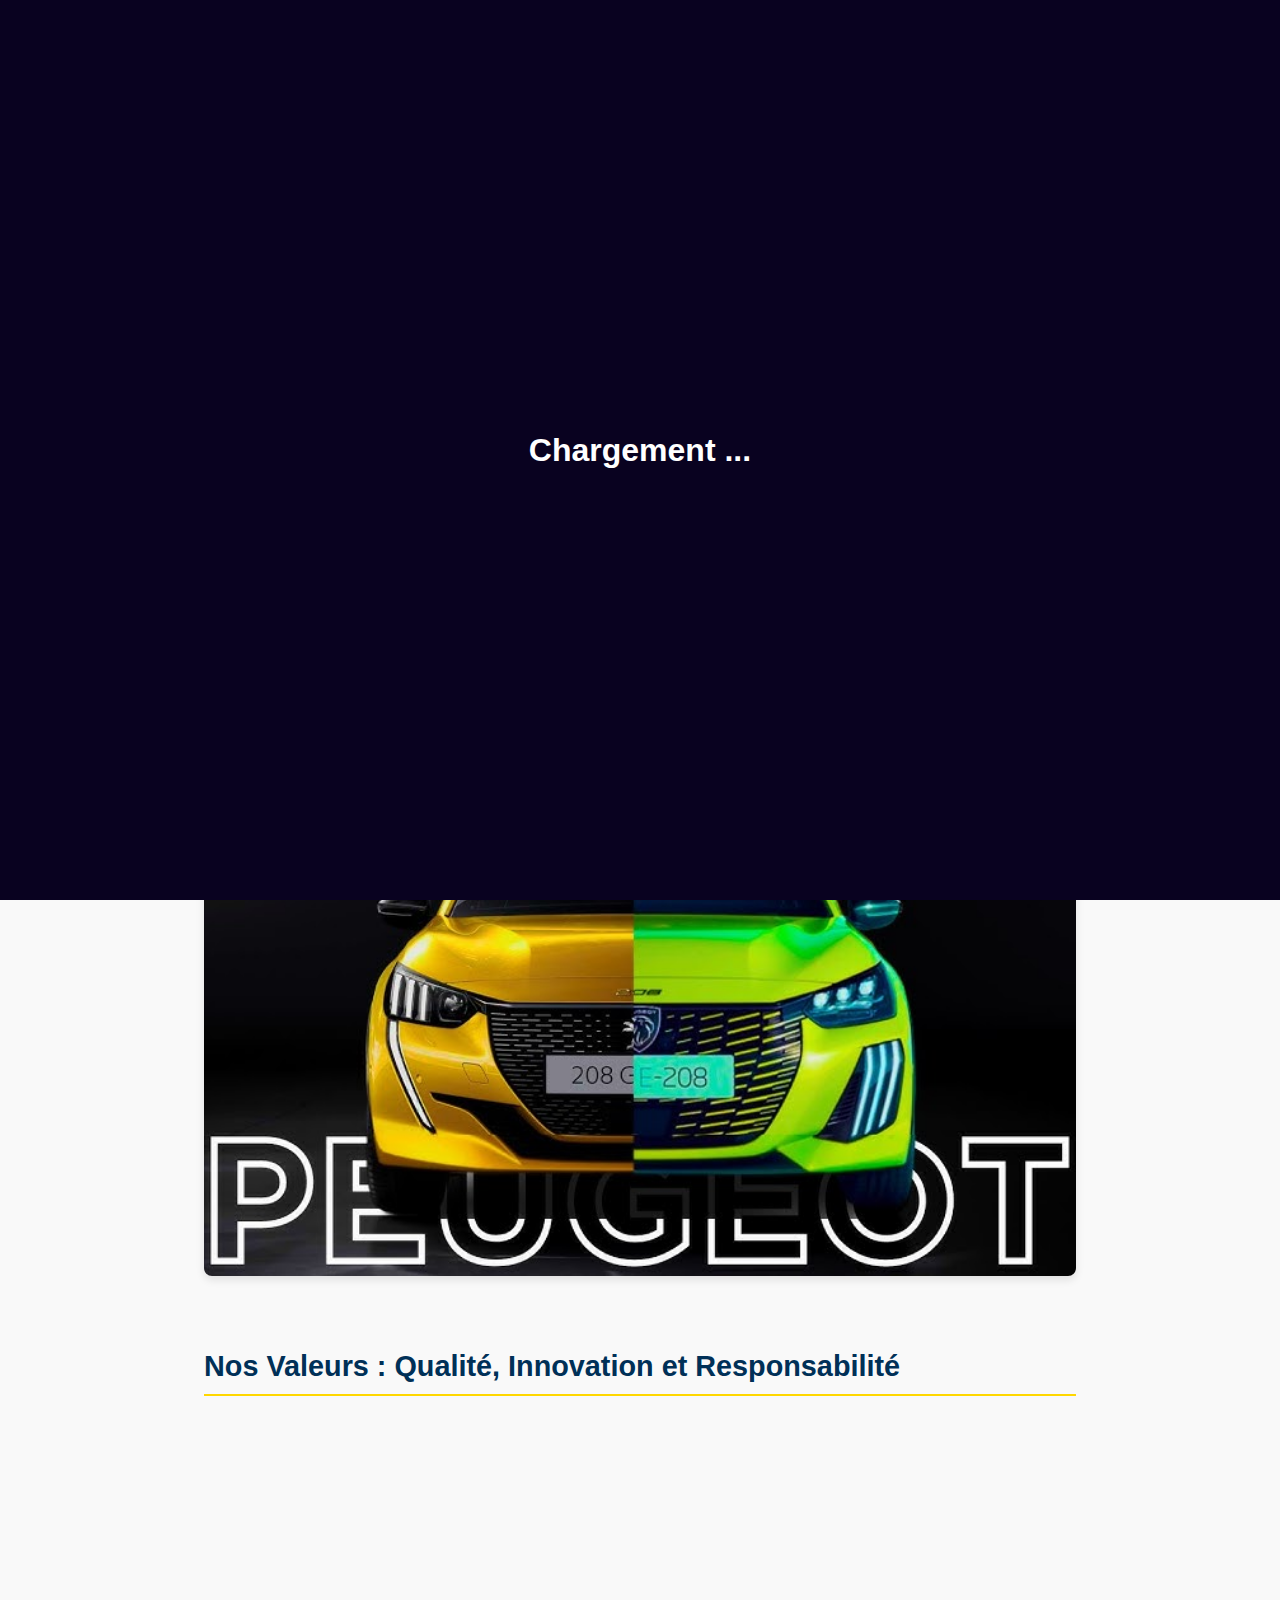
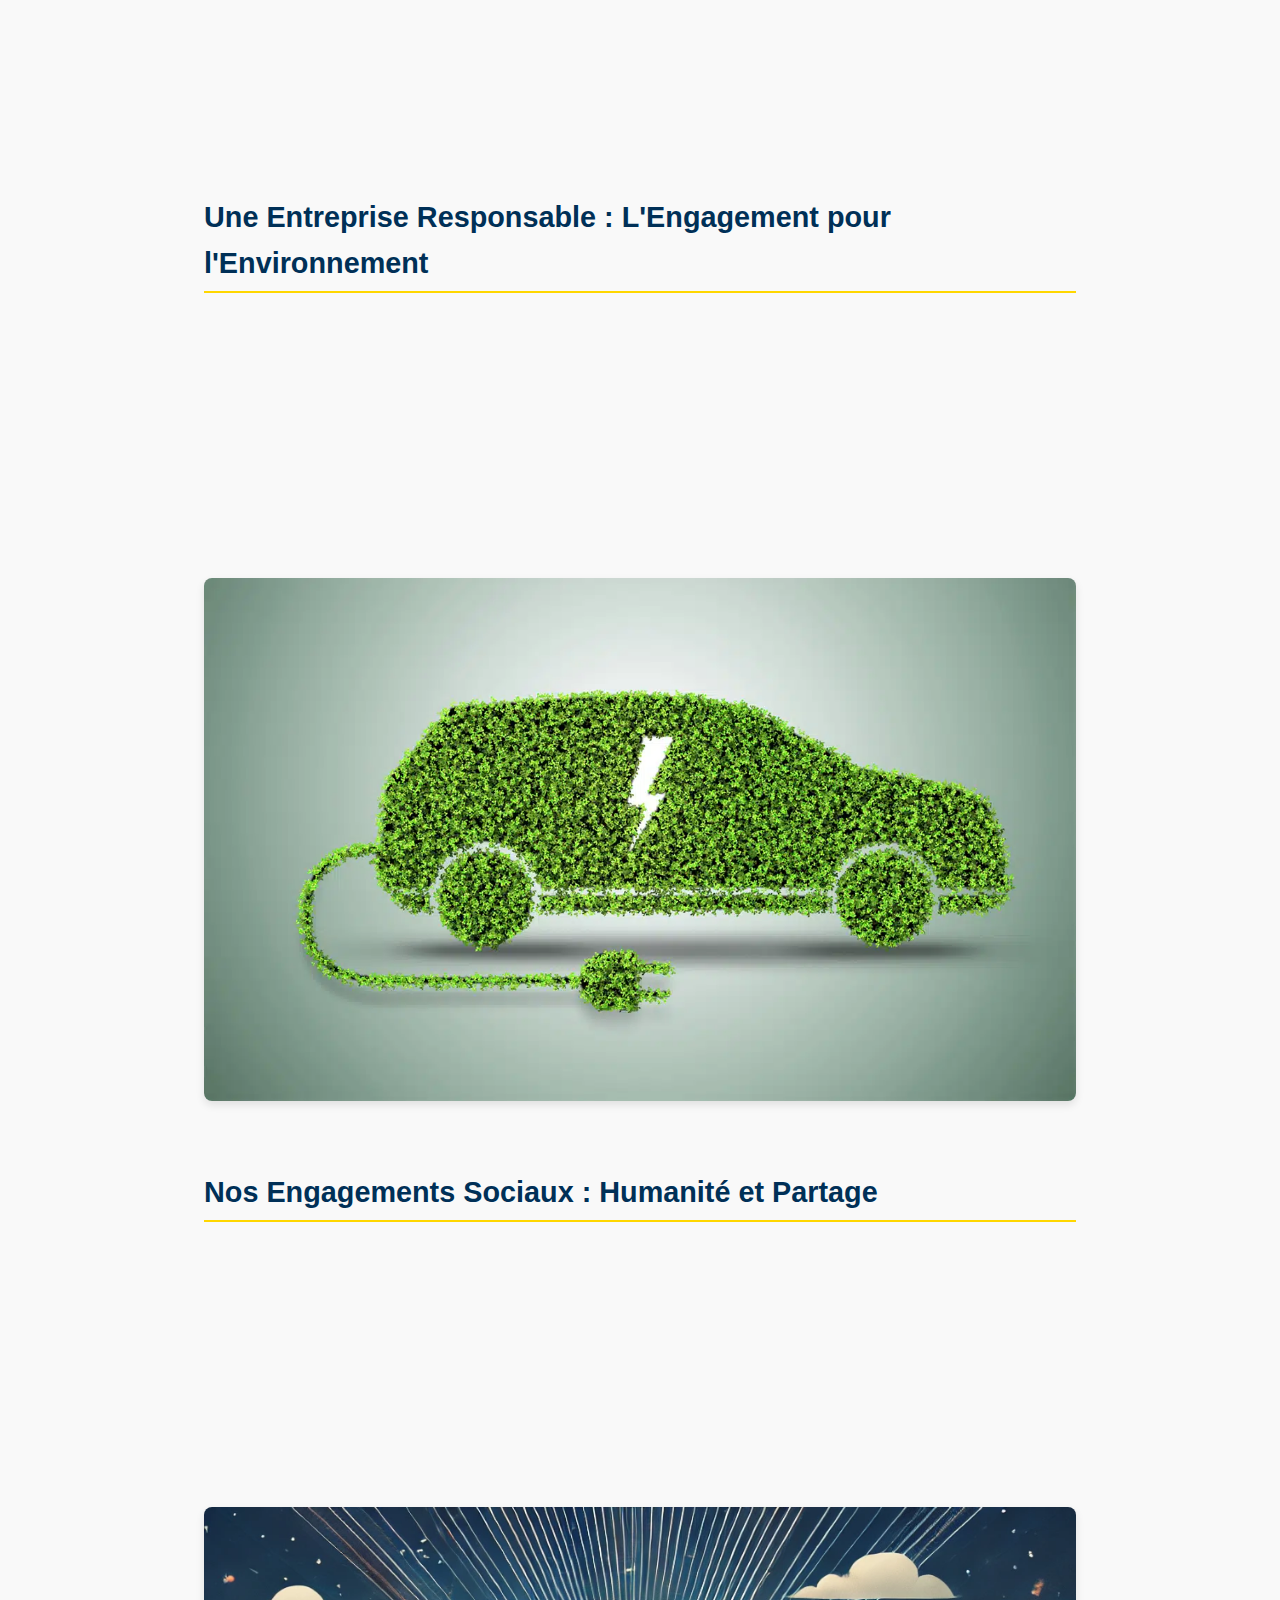
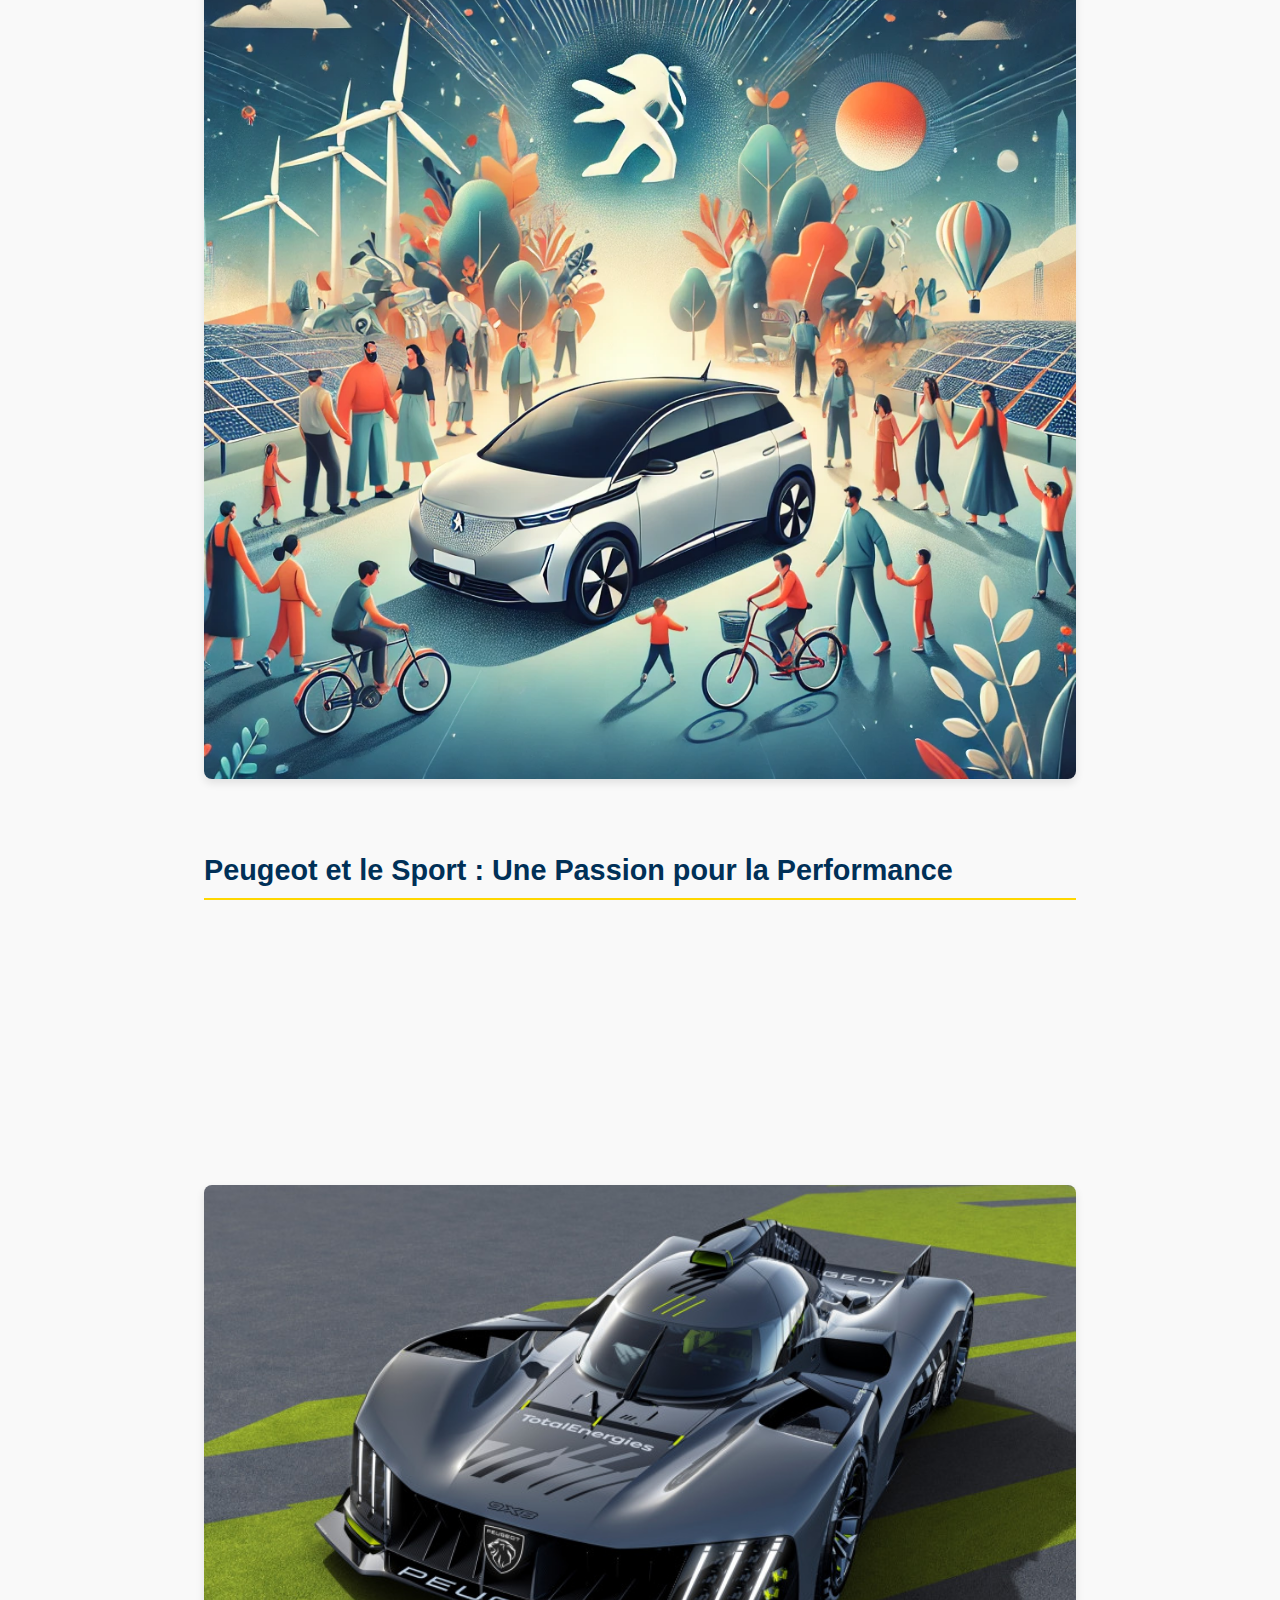
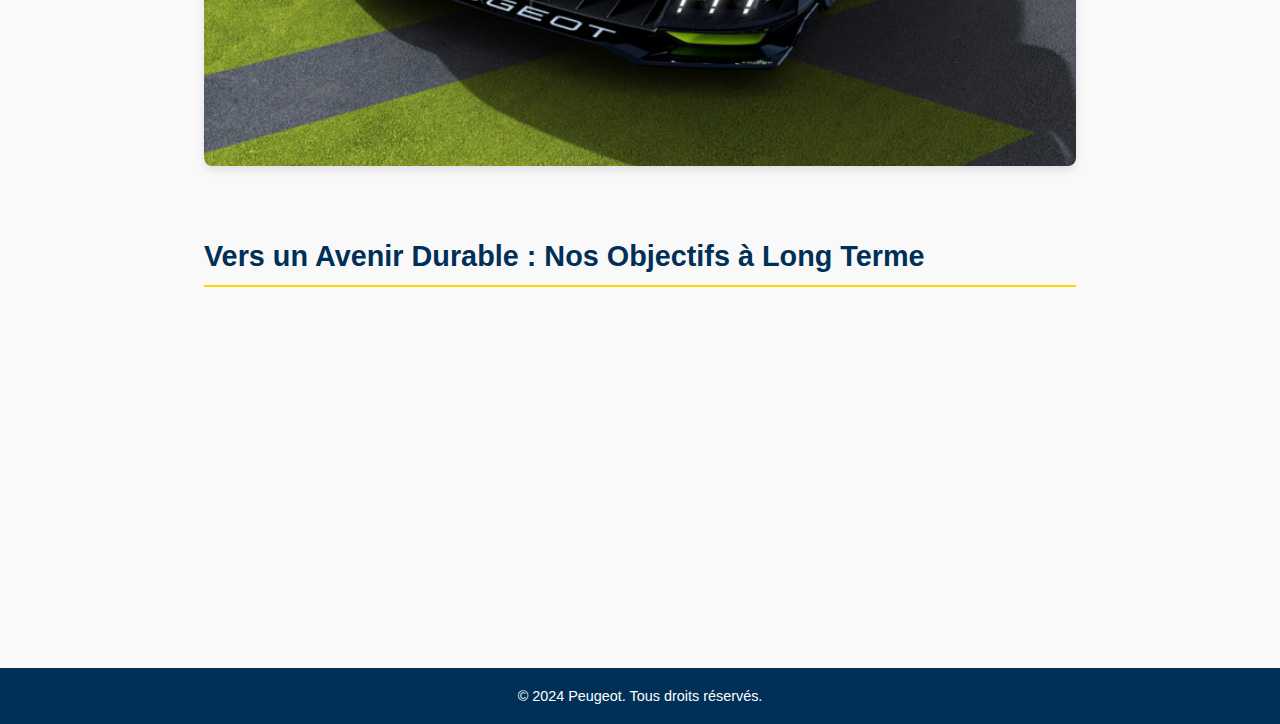
==== a_propo.html @ 874f8a7f "test" ====
<!DOCTYPE html>
<html lang="fr">
<head>
    <meta charset="UTF-8">
    <meta name="viewport" content="width=device-width, initial-scale=1.0">
    <meta name="description" content="Découvrez l'entreprise Peugeot, ses valeurs, sa mission et ses engagements pour un avenir durable.">
    <title>À propos - Peugeot</title>
    <link rel="stylesheet" href="css/a_propo.css">
</head>
<body>
    <div id="loader">
        <h1>Chargement <span>.</span><span>.</span><span>.</span></h1>
    </div>
    <header>
        <div class="logo">
            <img src="images/logo.png" alt="Logo Peugeot">
        </div>
        <nav>
            <ul>
                <li><a href="aceuil.html">Accueil</a></li>
                <li><a href="histoire.html">Notre Histoire</a></li>
                <li><a href="a_propo.html">À propos</a></li>
                <li><a href="contact.html">Contact</a></li>
            </ul>
        </nav>
    </header>

    <main>
        <section class="about">
            <h1>À propos de Peugeot</h1>
            <p>Peugeot est une marque emblématique, reconnue mondialement pour son innovation, sa fiabilité et son design avant-gardiste. Avec plus de 200 ans d’histoire, la marque a su se réinventer sans cesse, en s’adaptant aux besoins de ses clients tout en respectant des valeurs humaines et écologiques. Aujourd’hui, Peugeot incarne l’esprit de la mobilité durable, la performance et le luxe accessible, tout en continuant de marquer l'industrie automobile de son empreinte.</p>

            <h2>Notre Mission : Offrir une Mobilité Responsable et Innovante</h2>
            <p>La mission de Peugeot est d'offrir à ses clients des solutions de mobilité fiables, accessibles et durables. En tant que constructeur automobile, nous sommes engagés à créer des véhicules alliant confort, performance et respect de l’environnement. Peugeot se positionne comme un acteur majeur de la transition énergétique, avec une large gamme de véhicules hybrides et électriques, pour un avenir plus propre.</p>
            <p>Nous croyons que la mobilité de demain doit être plus durable, plus connectée et plus intelligente. C'est pourquoi nous mettons l'innovation au cœur de toutes nos démarches, de la conception de nouveaux modèles à l'intégration des dernières technologies, en passant par notre engagement en faveur de la réduction de l'empreinte carbone.</p>
            <img src="images/mission.jpg" alt="Peugeot Mission" class="about-img">

            <h2>Nos Valeurs : Qualité, Innovation et Responsabilité</h2>
            <p>Peugeot se fonde sur des valeurs fortes qui orientent chacune de ses décisions. Ces valeurs sont le socle de notre culture d'entreprise et se retrouvent dans tous les aspects de nos produits et services.</p>
            <ul>
                <li><strong>Qualité</strong> : Nous avons toujours mis un point d'honneur à offrir des véhicules d'une qualité irréprochable, tant en matière de performance que de sécurité. Chaque Peugeot est conçue pour répondre aux plus hauts standards, offrant ainsi une expérience de conduite optimale.</li>
                <li><strong>Innovation</strong> : Chez Peugeot, nous avons toujours été à l'avant-garde de l'innovation automobile. De la première voiture à moteur à essence à nos modèles électriques les plus récents, nous recherchons sans cesse de nouvelles façons d'améliorer l’expérience de nos clients tout en réduisant l'impact environnemental.</li>
                <li><strong>Responsabilité</strong> : Nous nous engageons à être responsables, tant sur le plan social qu'environnemental. Cela inclut la réduction de notre empreinte carbone, l'intégration de technologies propres et le soutien à des initiatives écologiques à travers le monde.</li>
            </ul>

            <h2>Une Entreprise Responsable : L'Engagement pour l'Environnement</h2>
            <p>Peugeot, en tant que leader de l’automobile, est profondément conscient des enjeux environnementaux actuels. Dans cette perspective, nous avons engagé une transition vers des véhicules de plus en plus écologiques, contribuant activement à la réduction de l’empreinte carbone. Peugeot s’est donné pour objectif de devenir une marque 100 % électrique d’ici 2030, et nous avons déjà fait un pas de géant avec nos modèles hybrides rechargeables et électriques comme la Peugeot e-208 et la Peugeot 3008 PHEV.</p>
            <p>Peugeot participe également à des projets d’optimisation de la chaîne de production, en réduisant la consommation d'énergie et les émissions de CO2. Nous favorisons l’utilisation de matériaux recyclés et la conception de véhicules moins polluants, en accord avec notre vision de l’avenir.</p>
            <img src="images/bio.jpg.webp" alt="Engagement Environnemental" class="about-img">

            
            <h2>Nos Engagements Sociaux : Humanité et Partage</h2>
            <p>Peugeot est une entreprise humaine, qui place ses employés et ses clients au cœur de ses préoccupations. Nous mettons en place des initiatives sociales pour soutenir la diversité, l’inclusion et le bien-être au travail. Nous encourageons également les actions caritatives et soutenons des associations qui œuvrent pour un monde plus équitable et solidaire.</p>
            <p>Nous croyons que le succès d'une entreprise repose non seulement sur sa capacité à innover et à produire des véhicules de qualité, mais également sur son engagement à améliorer la vie des communautés qui l’entourent. C'est pourquoi Peugeot soutient de nombreux projets dans le domaine de l'éducation, de l’environnement et de la solidarité.</p>
            <img src="images/social.webp" alt="Engagement Social Peugeot" class="about-img">

            <h2>Peugeot et le Sport : Une Passion pour la Performance</h2>
            <p>Peugeot a toujours entretenu une relation étroite avec le sport automobile, en particulier les courses d'endurance, les rallyes et les compétitions de Formule E. La marque a remporté de nombreux titres prestigieux, notamment aux 24 Heures du Mans et au Rallye Dakar, soulignant son esprit de compétition et son engagement envers la performance.</p>
            <p>Nos véhicules sont conçus pour repousser les limites, et cette philosophie s'exprime parfaitement dans nos équipes de course. Que ce soit dans le domaine des voitures de rallye, avec des modèles comme la Peugeot 206 WRC, ou dans les compétitions modernes de la Formule E, Peugeot continue de démontrer sa passion pour l'innovation et la performance au plus haut niveau.</p>
            <img src="images/sport.jpg" alt="Peugeot Sport" class="about-img">

            <h2>Vers un Avenir Durable : Nos Objectifs à Long Terme</h2>
            <p>Peugeot ne se contente pas de rester sur ses acquis. Nous avons une vision claire pour l'avenir : celle d'une mobilité durable, accessible à tous et respectueuse de notre planète. En plus de notre objectif d'électrification de notre gamme, nous cherchons également à offrir de nouvelles formes de mobilité, telles que le covoiturage, les services de location de voitures électriques et des solutions de transport multimodal.</p>
            <p>Notre engagement envers un avenir plus vert et plus connecté est renforcé par nos efforts pour minimiser l'impact environnemental de nos usines et promouvoir des pratiques commerciales plus responsables et transparentes.</p>

            <p>Nous sommes convaincus que l’avenir de la mobilité est électrifié, durable et innovant, et nous mettons tout en œuvre pour répondre à ces défis et offrir aux générations futures des véhicules toujours plus responsables, connectés et performants.</p>
        </section>
    </main>

    <footer>
        <p>&copy; 2024 Peugeot. Tous droits réservés.</p>
    </footer>
</body>
</html>
---- css/a_propo.css ----
* {
    margin: 0;
    padding: 0;
    box-sizing: border-box;
    font-family: 'poppins', sans-serif;
}
:root {
    --primary-color: #3f65f0; 
    --secondary-color: #ffffff; 
    --loader-color: rgb(9, 2, 32);
}

#loader {
    position: fixed;
    top: 0;
    left: 0;
    width: 100vw;
    height: 100vh;
    background: var(--loader-color);
    display: flex;
    align-items: center;
    justify-content: center;
    z-index: 1000;
    opacity: 1;
    visibility: visible;
    animation: fadeOut 3s forwards; 
    animation-delay: 5s; 
}
  
#loader h1 {
    color: var(--secondary-color);
    font-size: 2rem;
}
  
#loader h1 span {
    display: inline-block; 
    animation: bounce 2s infinite;
}
  
  
#loader h1 span:nth-child(1) {
    animation-delay: 0s;
}
  
#loader h1 span:nth-child(2) {
    animation-delay: 0.2s;
}
  
#loader h1 span:nth-child(3) {
    animation-delay: 0.4s;
}

body {
    font-family: Arial, sans-serif;
    margin: 0;
    color: #333;
    background-color: #f9f9f9;
}

header, footer {
    background-color: #003057;
    color: #fff;
    text-align: center;
    padding: 20px;
}

header .logo img {
    height: 60px;
    transition: transform 0.3s ease;
}

header .logo img:hover {
    transform: scale(1.1);
}

nav ul {
    display: flex;
    justify-content: center;
    gap: 20px;
    list-style: none;
    padding: 0;
    margin: 20px 0 0;
}

nav ul li a {
    color: #fff;
    text-decoration: none;
    font-weight: 500;
    transition: color 0.3s ease, transform 0.3s ease;
}

nav ul li a:hover {
    color: #FFD700;
    transform: scale(1.1);
}

main {
    padding: 40px 5%;
    line-height: 1.6;
    max-width: 1000px;
    margin: 0 auto;
}

.about h1 {
    font-size: 2.5em;
    color: #003057;
    text-align: center;
    margin-bottom: 20px;
    animation: fadeInDown 1s ease;
}

.about h2 {
    font-size: 1.8em;
    color: #003057;
    margin-top: 40px;
    border-bottom: 2px solid #FFD700;
    padding-bottom: 5px;
    animation: slideInLeft 0.8s ease;
}

.about p, .about ul {
    font-size: 1.1em;
    color: #555;
    margin-bottom: 20px;
    opacity: 0;
    animation: fadeIn 1s ease forwards;
}

.about-img {
    width: 100%;
    max-width: 100%; 
    border-radius: 8px;
    margin: 20px 0;
    box-shadow: 0 4px 8px rgba(0, 0, 0, 0.1);
    transition: transform 0.3s ease, box-shadow 0.3s ease, filter 0.3s ease;
    animation: fadeInUp 0.8s ease forwards;
}


.about-img:hover {
    transform: scale(1.1); 
    box-shadow: 0 6px 15px rgba(0, 0, 0, 0.2);
    filter: brightness(1.1);
}


.about ul {
    list-style-type: disc;
    margin-left: 20px;
    padding-left: 20px;
}


footer p {
    font-size: 0.9em;
}

@media (max-width: 768px) {
    nav ul {
        flex-direction: column;
        gap: 10px;
    }

    .about h1 {
        font-size: 2em;
    }

    .about h2 {
        font-size: 1.5em;
    }
}


@keyframes fadeIn {
    0% { opacity: 0; }
    100% { opacity: 1; }
}

@keyframes fadeInDown {
    0% { opacity: 0; transform: translateY(-20px); }
    100% { opacity: 1; transform: translateY(0); }
}

@keyframes slideInLeft {
    0% { opacity: 0; transform: translateX(-20px); }
    100% { opacity: 1; transform: translateX(0); }
}

@keyframes fadeInUp {
    0% { opacity: 0; transform: translateY(20px); }
    100% { opacity: 1; transform: translateY(0); }
}

@keyframes fadeOut {
    0% {
        opacity: 1;
        visibility: visible;
    }
    100% {
        opacity: 0;
        visibility: hidden;
    }
}

@keyframes bounce {
    0%, 20%, 50%, 80%, 100% {
        transform: translateY(0);
    }
    40% {
        transform: translateY(-20px);
    }
    60% {
        transform: translateY(-10px);
    }
}
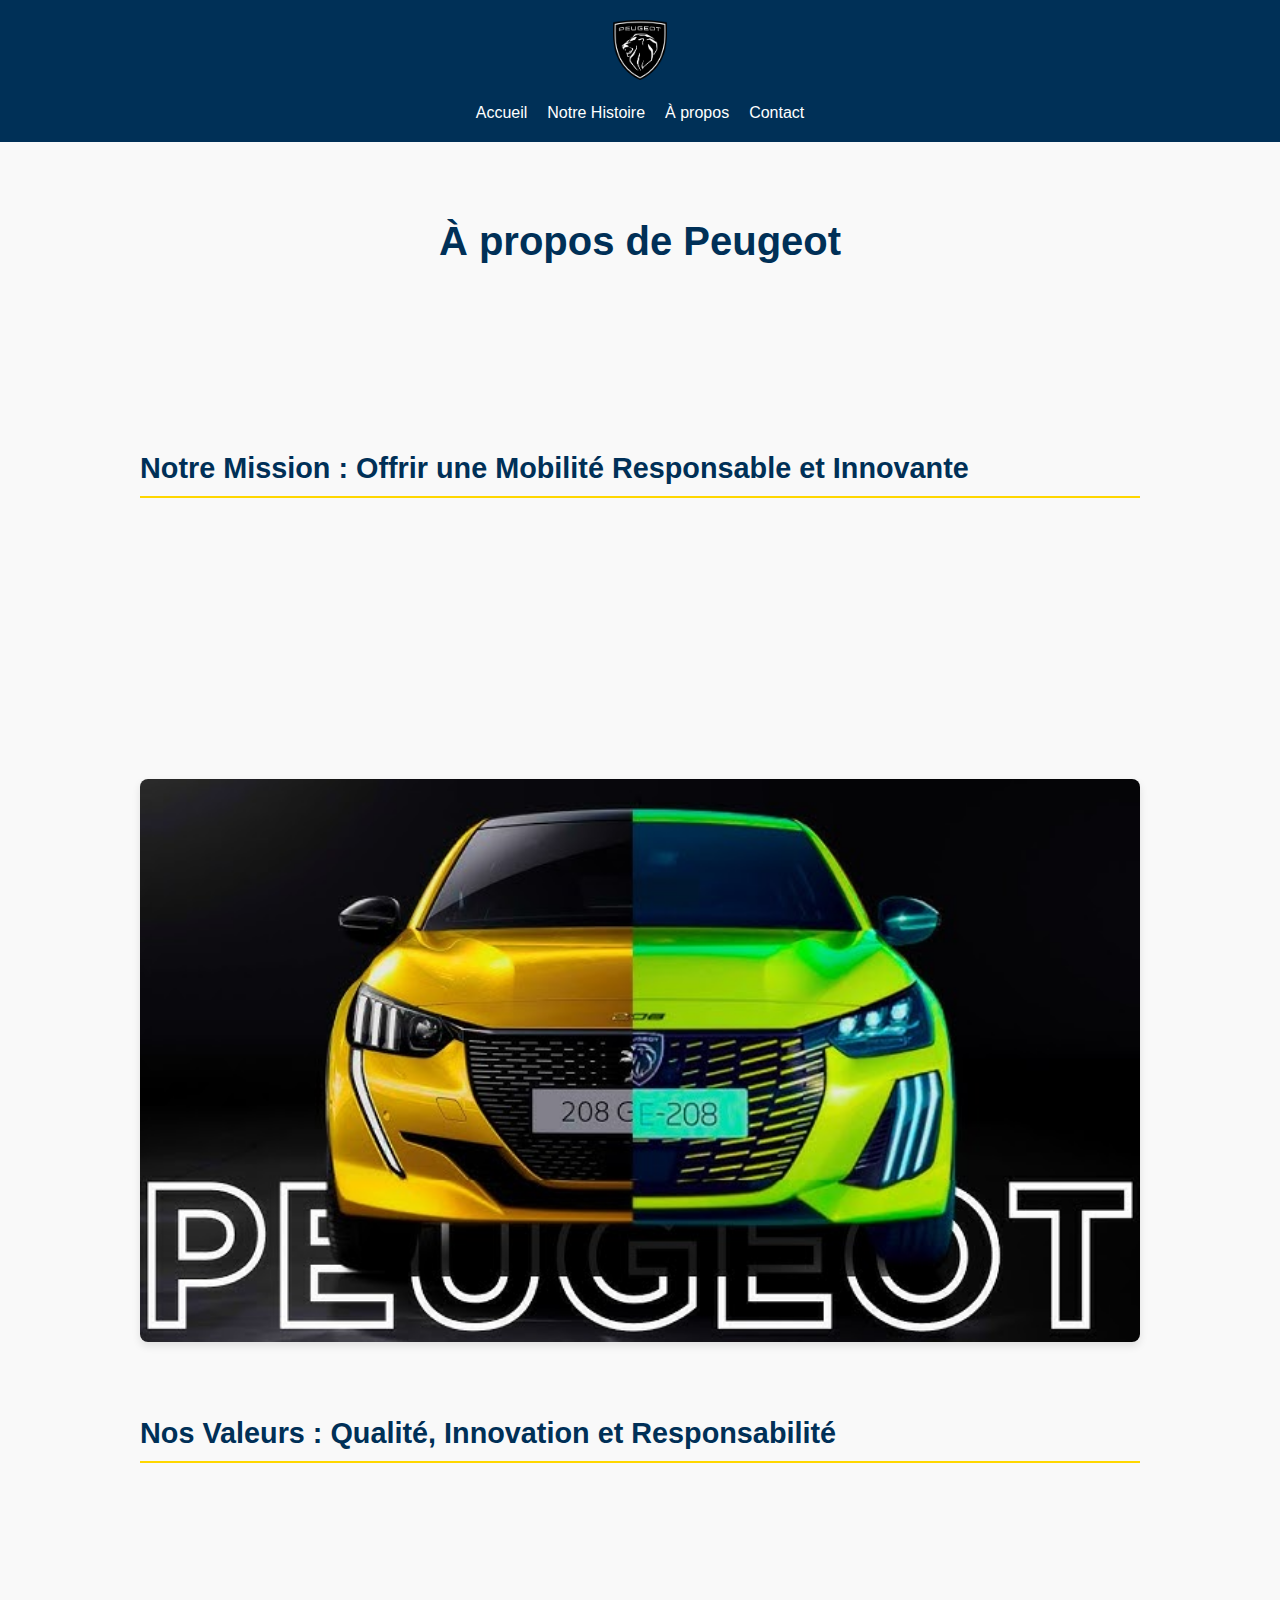
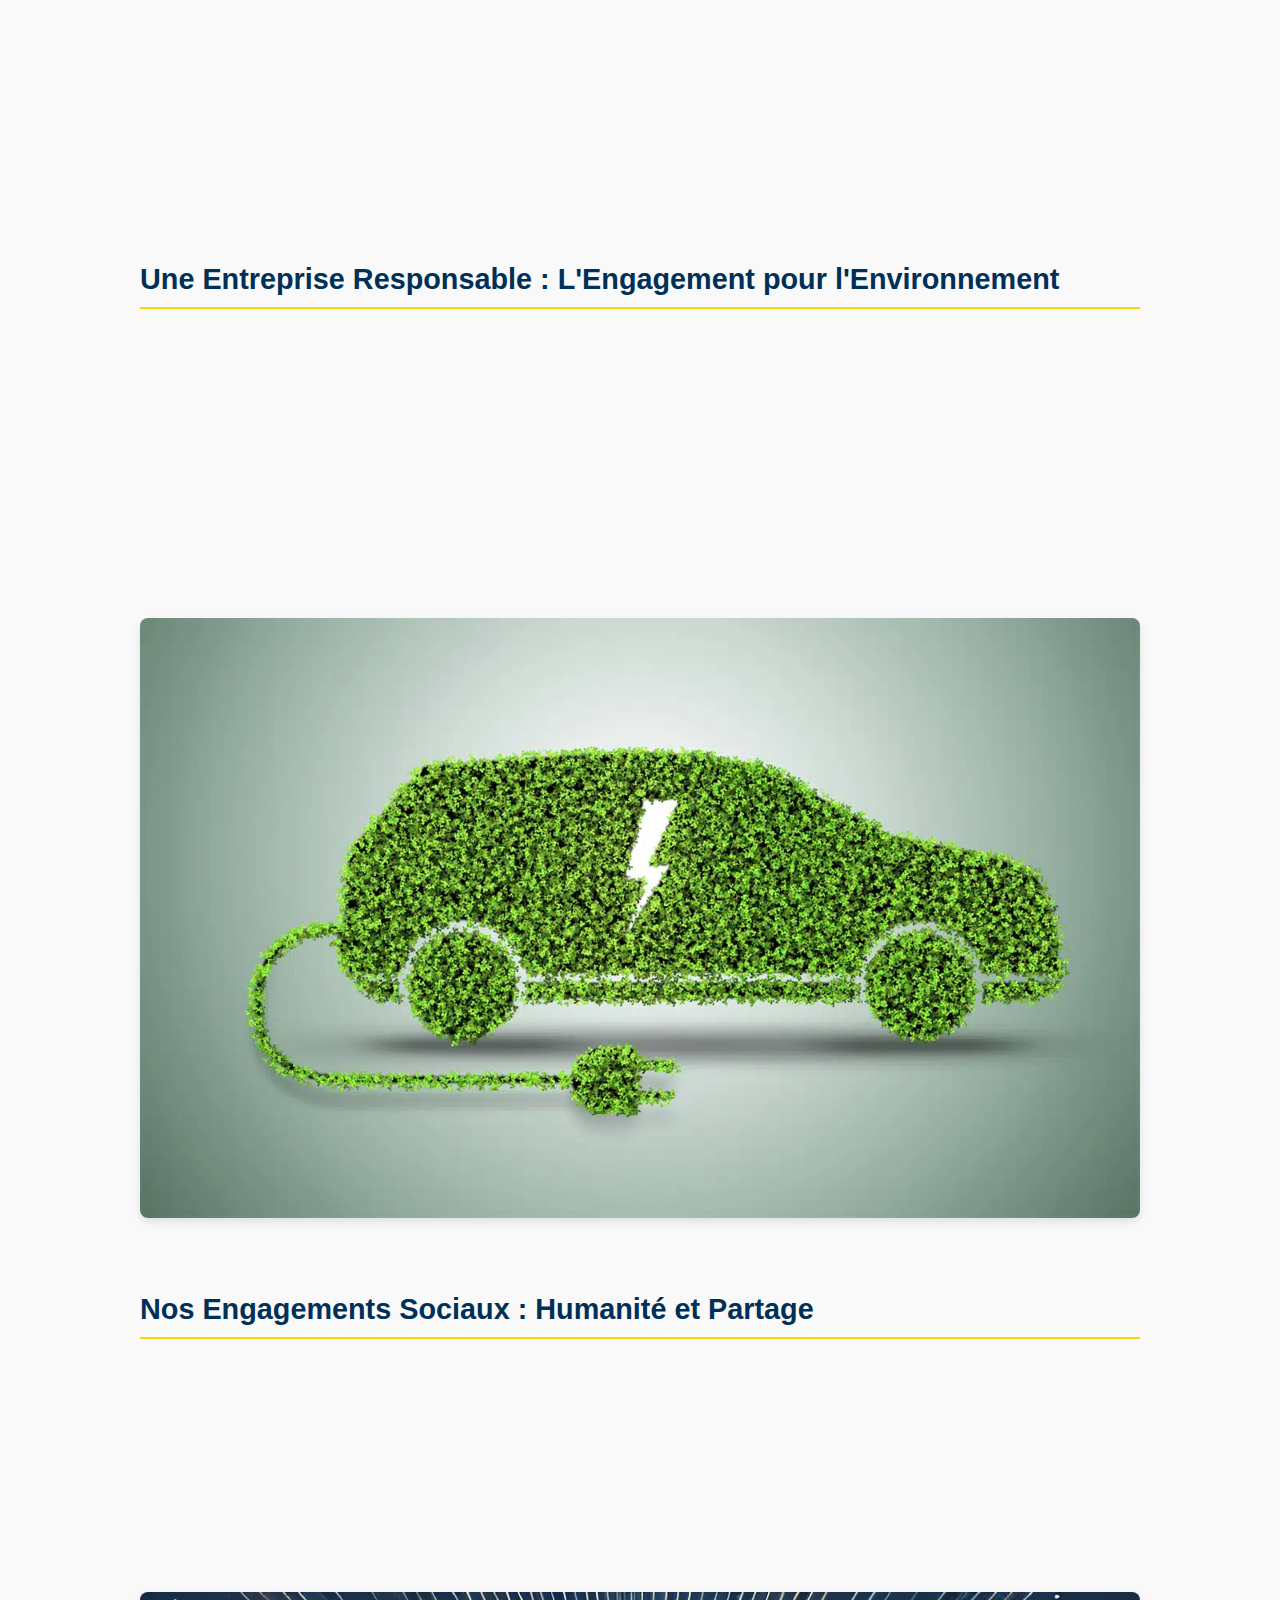
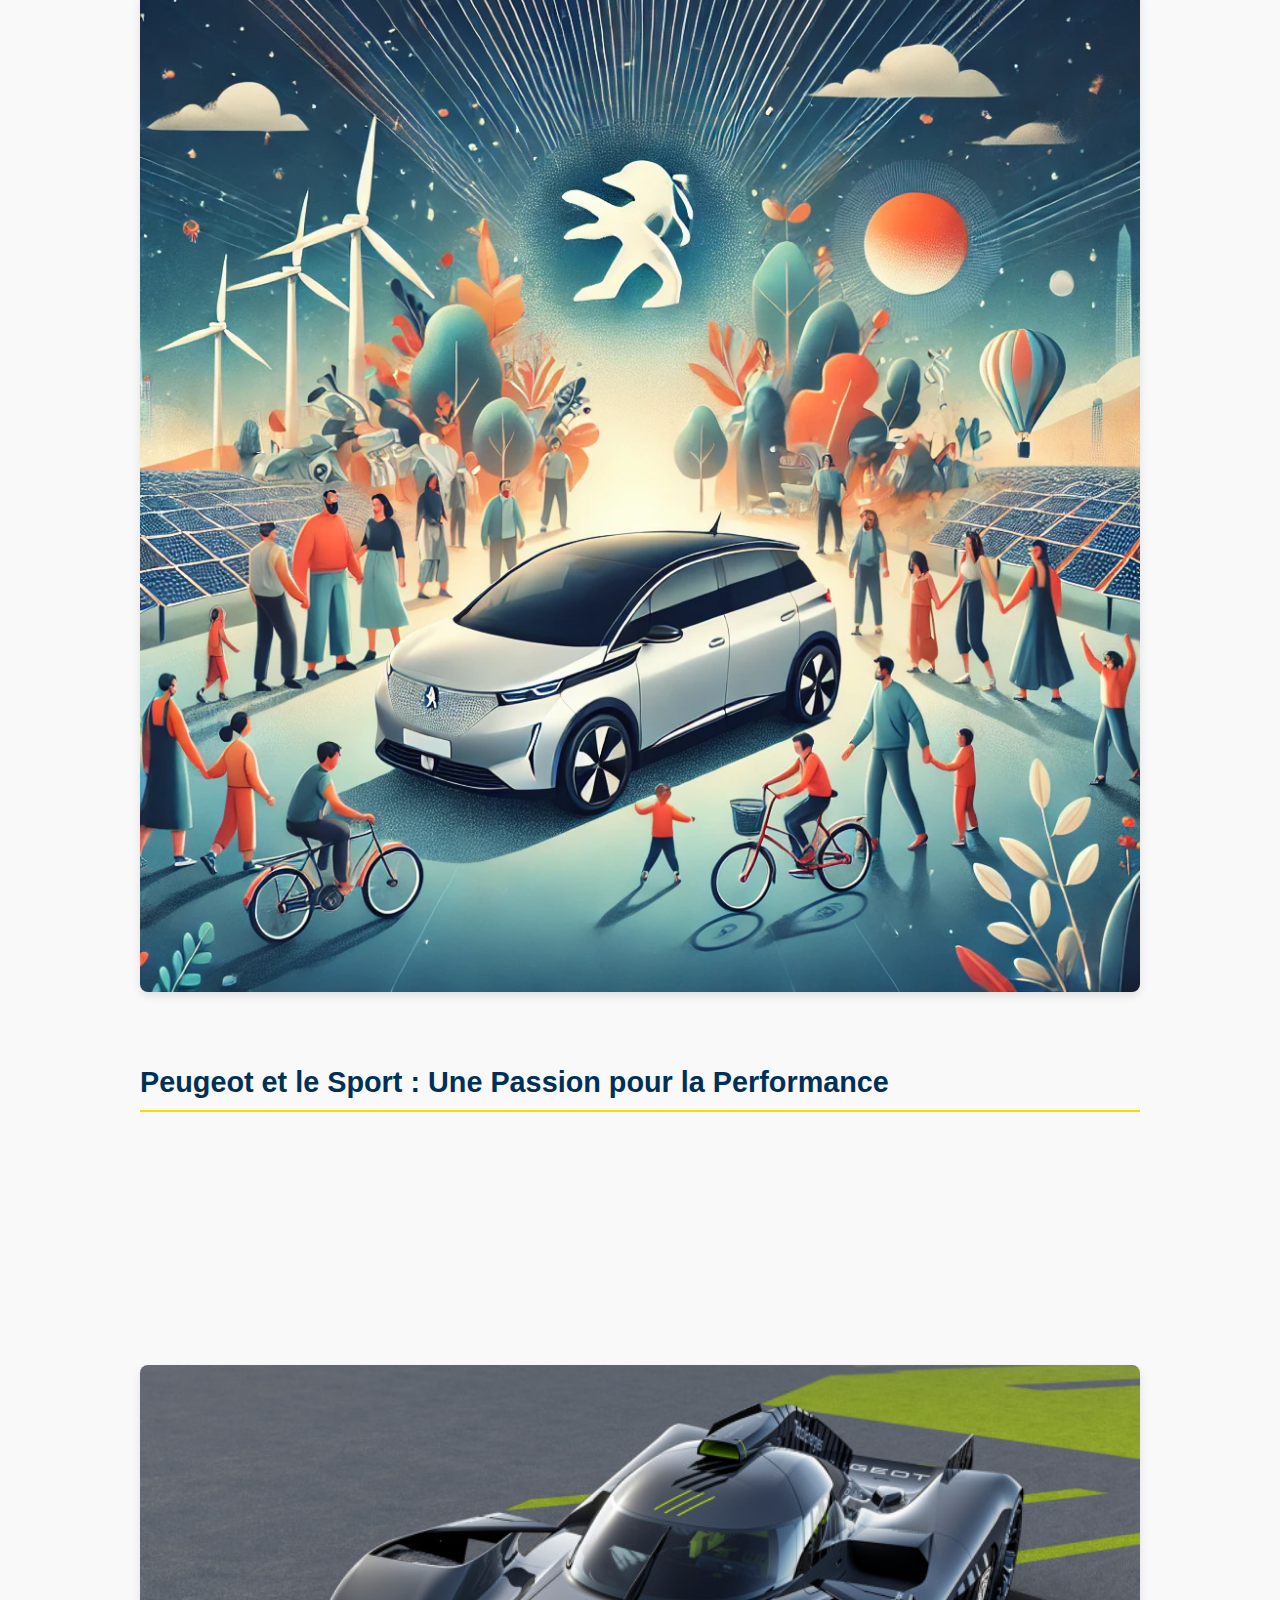
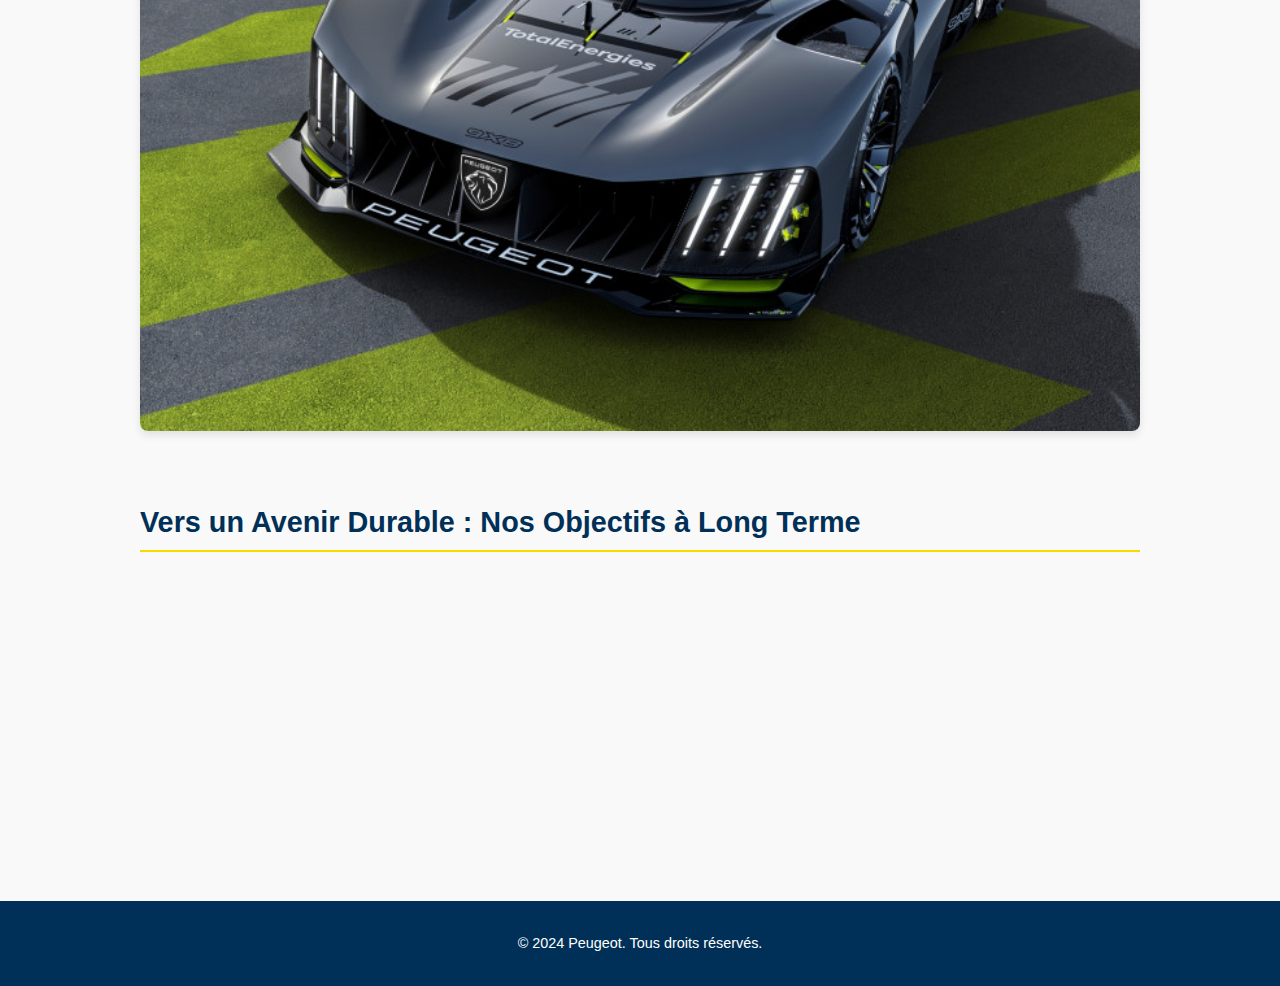
==== commit 5e2d621f: "final commit" ====
--- a/a_propo.html
+++ b/a_propo.html
@@ -5,19 +5,17 @@
     <meta name="viewport" content="width=device-width, initial-scale=1.0">
     <meta name="description" content="Découvrez l'entreprise Peugeot, ses valeurs, sa mission et ses engagements pour un avenir durable.">
     <title>À propos - Peugeot</title>
+    <link rel="icon" type="image/png" href="images/logo.png">
     <link rel="stylesheet" href="css/a_propo.css">
 </head>
 <body>
-    <div id="loader">
-        <h1>Chargement <span>.</span><span>.</span><span>.</span></h1>
-    </div>
     <header>
         <div class="logo">
             <img src="images/logo.png" alt="Logo Peugeot">
         </div>
         <nav>
             <ul>
-                <li><a href="aceuil.html">Accueil</a></li>
+                <li><a href="index.html">Accueil</a></li>
                 <li><a href="histoire.html">Notre Histoire</a></li>
                 <li><a href="a_propo.html">À propos</a></li>
                 <li><a href="contact.html">Contact</a></li>
--- a/css/a_propo.css
+++ b/css/a_propo.css
@@ -1,55 +1,3 @@
-* {
-    margin: 0;
-    padding: 0;
-    box-sizing: border-box;
-    font-family: 'poppins', sans-serif;
-}
-:root {
-    --primary-color: #3f65f0; 
-    --secondary-color: #ffffff; 
-    --loader-color: rgb(9, 2, 32);
-}
-
-#loader {
-    position: fixed;
-    top: 0;
-    left: 0;
-    width: 100vw;
-    height: 100vh;
-    background: var(--loader-color);
-    display: flex;
-    align-items: center;
-    justify-content: center;
-    z-index: 1000;
-    opacity: 1;
-    visibility: visible;
-    animation: fadeOut 3s forwards; 
-    animation-delay: 5s; 
-}
-  
-#loader h1 {
-    color: var(--secondary-color);
-    font-size: 2rem;
-}
-  
-#loader h1 span {
-    display: inline-block; 
-    animation: bounce 2s infinite;
-}
-  
-  
-#loader h1 span:nth-child(1) {
-    animation-delay: 0s;
-}
-  
-#loader h1 span:nth-child(2) {
-    animation-delay: 0.2s;
-}
-  
-#loader h1 span:nth-child(3) {
-    animation-delay: 0.4s;
-}
-
 body {
     font-family: Arial, sans-serif;
     margin: 0;
@@ -136,20 +84,17 @@
     animation: fadeInUp 0.8s ease forwards;
 }
 
-
 .about-img:hover {
     transform: scale(1.1); 
     box-shadow: 0 6px 15px rgba(0, 0, 0, 0.2);
     filter: brightness(1.1);
 }
 
-
 .about ul {
     list-style-type: disc;
     margin-left: 20px;
     padding-left: 20px;
 }
-
 
 footer p {
     font-size: 0.9em;
@@ -169,7 +114,6 @@
         font-size: 1.5em;
     }
 }
-
 
 @keyframes fadeIn {
     0% { opacity: 0; }
@@ -212,4 +156,4 @@
     60% {
         transform: translateY(-10px);
     }
-}+}
